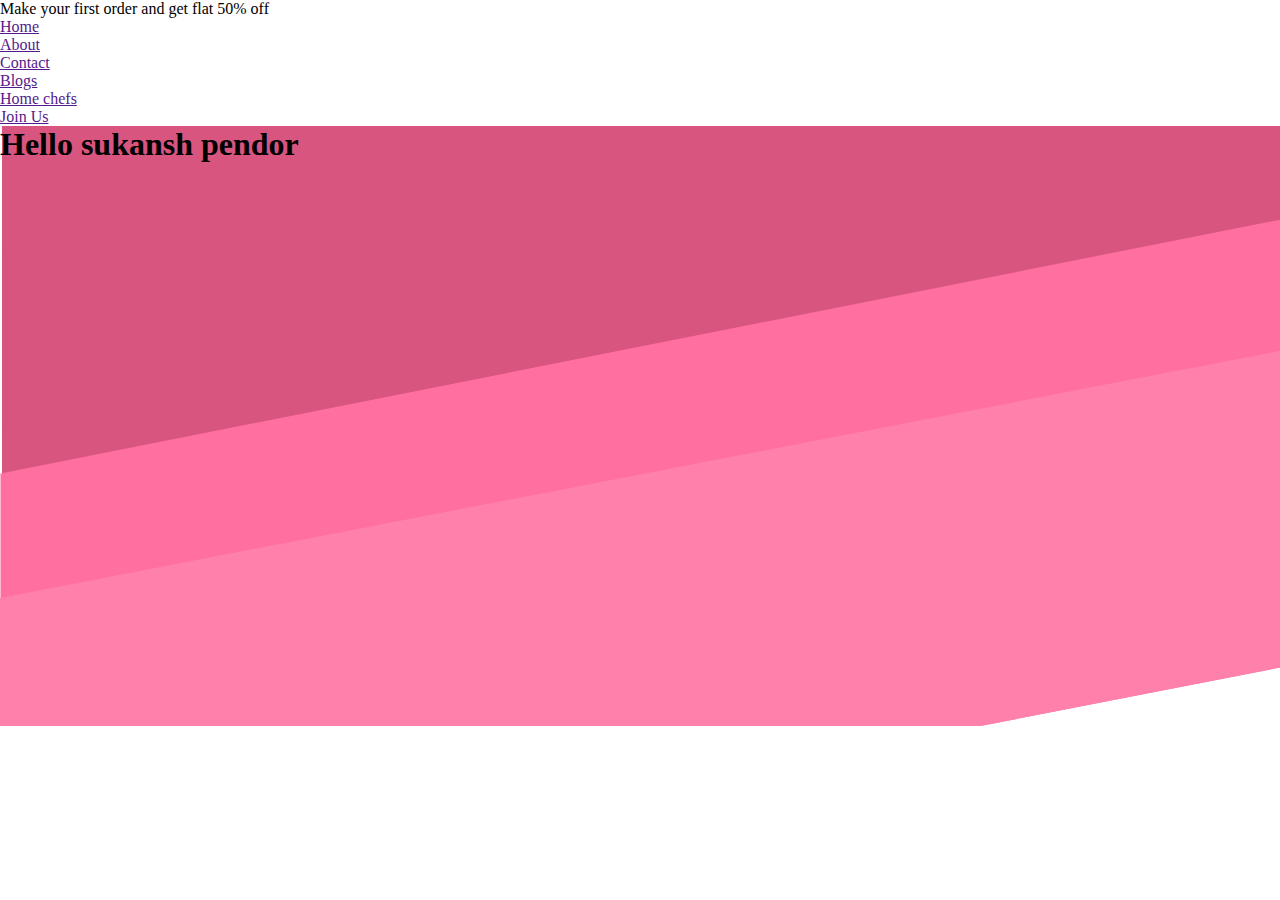
==== about.html @ 05176235 "tablet" ====
<!DOCTYPE html>
<html lang="en">

<head>
	<meta charset="UTF-8">
	<meta http-equiv="X-UA-Compatible" content="IE=edge">
	<meta name="viewport" content="width=device-width, initial-scale=1.0">
	<link rel="stylesheet" href="css/about.css">
	<link rel="stylesheet" href="https://use.fontawesome.com/releases/v5.15.4/css/all.css"
		integrity="sha384-DyZ88mC6Up2uqS4h/KRgHuoeGwBcD4Ng9SiP4dIRy0EXTlnuz47vAwmeGwVChigm" crossorigin="anonymous">
	<link rel="stylesheet" href="https://unpkg.com/aos@next/dist/aos.css" />
	<title>Aboutpage</title>
</head>

<body>

	<div class="banner" id="banner">
		<p>Make your first order and get flat 50% off</p>
	</div>
	<div class="up-scroll"><a href="#"><i class="fas fa-sort-up"></i></a></div>
	<div class="menu-bar" id="menu-bar" onclick="myFunction()">
		<i class="fas fa-bars"></i>
	</div>
	<div class="cross" id="cross" onclick="myFunction1()">
		<i class="fas fa-times"></i>
	</div>
	<div class="drop-boxes" id="drop-boxes">
		<div class="content">
			<div class="box-1"></div>
			<div class="box-2"></div>
			<div class="box-3"></div>
			<div class="box-4"></div>
			<div class="box-5"></div>
		</div>
	</div>
	<div class="menu-toggle" id="menu-toggle">
		<ul>
			<li><a href="">Home</a></li>
			<li><a href="">About</a></li>
			<li> <a href="">Contact</a> </li>
			<li><a href="">Blogs</a></li>
			<li><a href="">Home chefs</a></li>
			<li><a href="">Join Us</a></li>
		</ul>
	</div>


	<div class="container">

		<section class="homepage">
			<div class="content">
				<h1>Hello sukansh pendor</h1>
			</div>

		</section>

	</div>

	<script src="index.js"></script>

	<script src="https://unpkg.com/aos@next/dist/aos.js"></script>
	<script>
		AOS.init();
	</script>

</body>

</html>
---- css/about.css ----
* {
  margin: 0px;
  padding: 0px;
}

.container {
  width: 1517px;
  height: 100%;
}

.homepage {
  width: 100%;
  background-image: url("data:image/svg+xml,%3Csvg width='1440' height='792' viewBox='0 0 1440 792' fill='none' xmlns='http://www.w3.org/2000/svg'%3E%3Cpath d='M2.00001 4.24092e-05L1442 9.55716e-05L1442 66.0001L1.99998 354L2.00001 4.24092e-05Z' fill='%23D85580'/%3E%3Cpath d='M0.500058 347.5L1439.5 62.0001L1439.5 510.5L0.500052 791L0.500058 347.5Z' fill='%23FF6F9F'/%3E%3Cpath d='M4.67795e-05 472L1440 194L1440 510L8.86176e-05 792L4.67795e-05 472Z' fill='%23FF81AB'/%3E%3C/svg%3E ");
  background-repeat: no-repeat;
}

.homepage .content {
 
  background-size: 100% 100%;
  height: 600px;
  background-repeat: no-repeat;
}
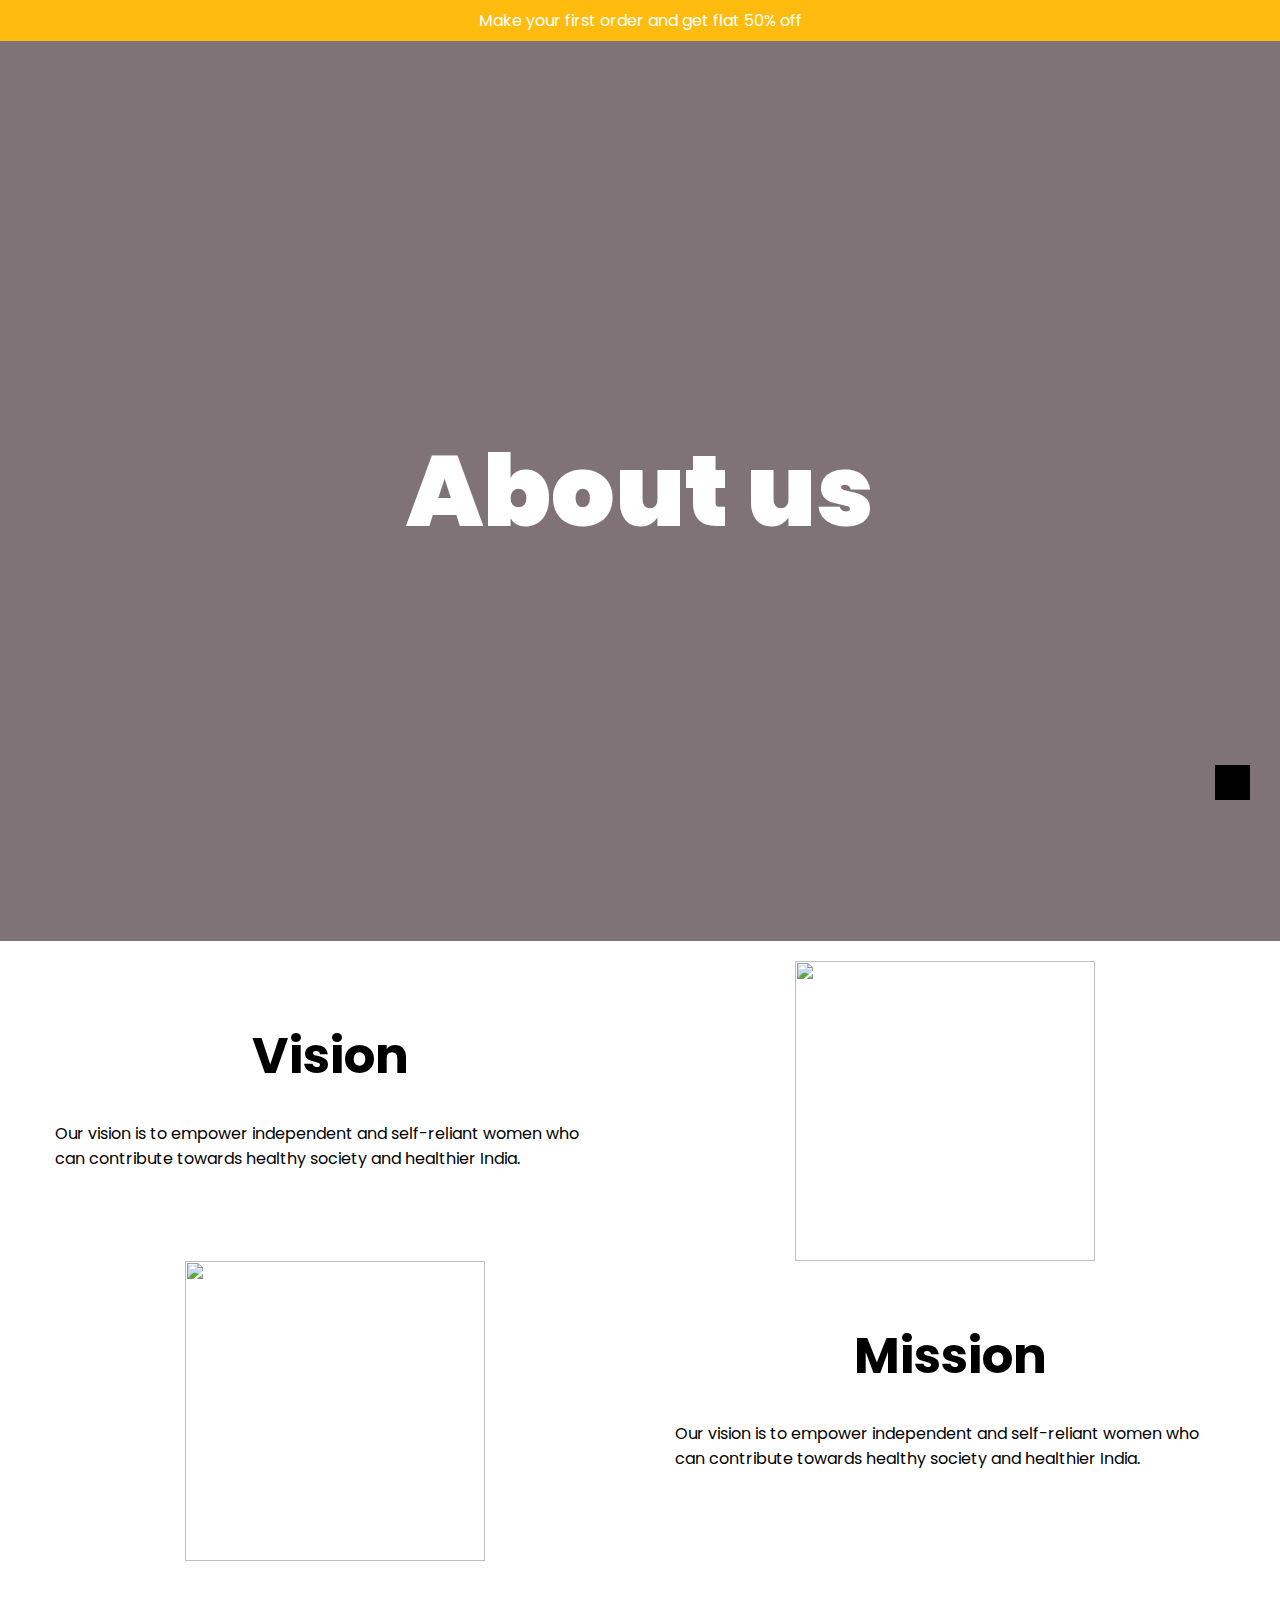
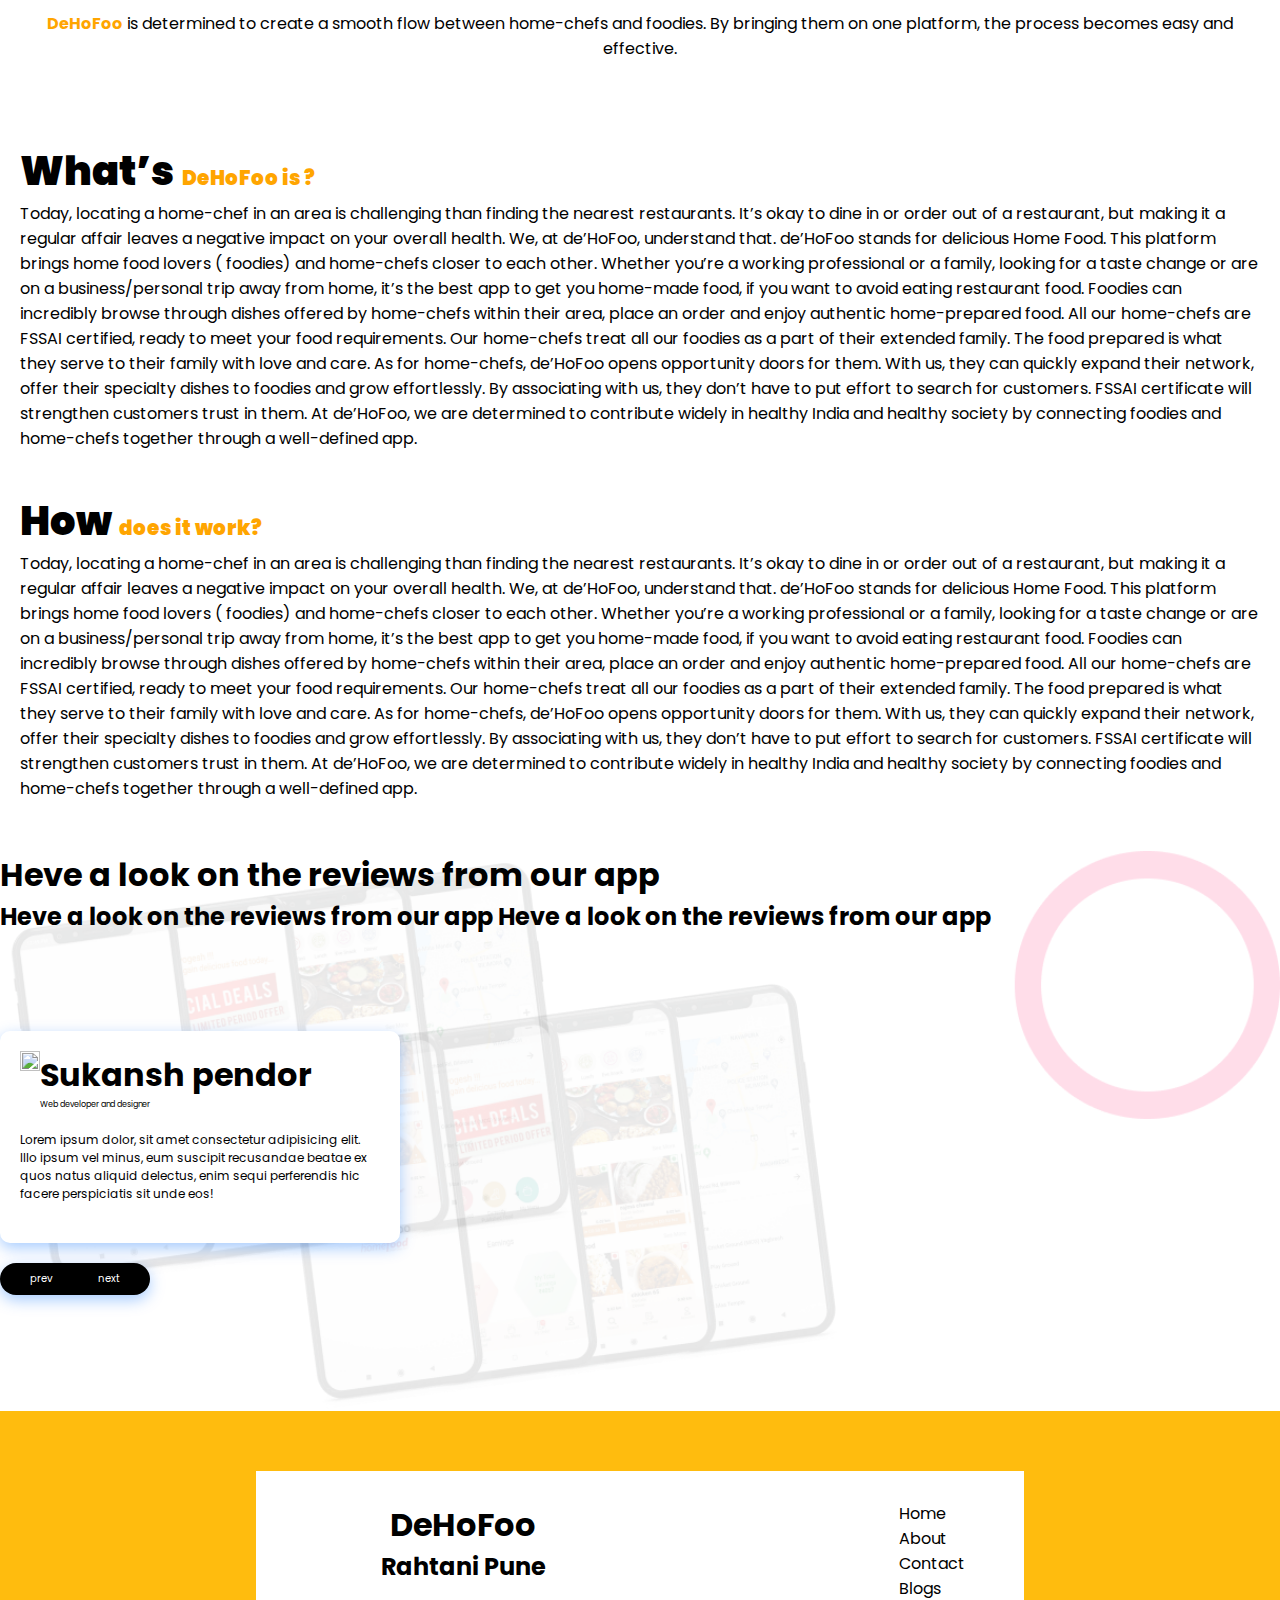
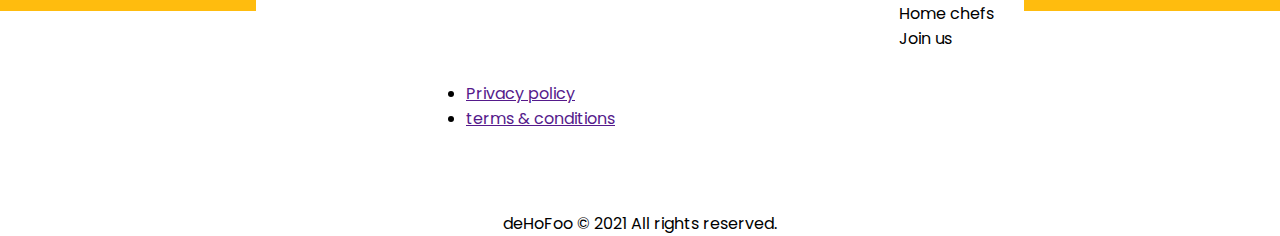
==== commit 7958a085: "review commit" ====
--- a/about.html
+++ b/about.html
@@ -6,6 +6,7 @@
 	<meta http-equiv="X-UA-Compatible" content="IE=edge">
 	<meta name="viewport" content="width=device-width, initial-scale=1.0">
 	<link rel="stylesheet" href="css/about.css">
+	<link rel="stylesheet" href="style.css">
 	<link rel="stylesheet" href="https://use.fontawesome.com/releases/v5.15.4/css/all.css"
 		integrity="sha384-DyZ88mC6Up2uqS4h/KRgHuoeGwBcD4Ng9SiP4dIRy0EXTlnuz47vAwmeGwVChigm" crossorigin="anonymous">
 	<link rel="stylesheet" href="https://unpkg.com/aos@next/dist/aos.css" />
@@ -45,16 +46,181 @@
 	</div>
 
 
-	<div class="container">
-
-		<section class="homepage">
-			<div class="content">
-				<h1>Hello sukansh pendor</h1>
-			</div>
-
-		</section>
-
-	</div>
+	<!-- <div class="container"> -->
+
+	<section class="homepage">
+		<div class="content">
+			<h1>About us</h1>
+		</div>
+
+	</section>
+
+	<section class="mission-vision">
+		<div class="content">
+			<div class="vission">
+
+				<div class="info">
+					<h1>Vision</h1>
+					<p>Our vision is to empower independent and self-reliant women who can contribute towards healthy
+						society and healthier India.</p>
+				</div>
+				<div class="image"><img src="images/mission.png" alt="" srcset=""></div>
+
+			</div>
+			<div class="mission">
+				<div class="image"><img src="images/vision.png" alt="" srcset=""></div>
+				<div class="info">
+					<h1>Mission</h1>
+					<p>Our vision is to empower independent and self-reliant women who can contribute towards healthy
+						society and healthier India.</p>
+				</div>
+
+			</div>
+		</div>
+	</section>
+
+	<section class="para">
+		<p><span>DeHoFoo</span> is determined to create a smooth flow between home-chefs and foodies. By bringing them
+			on one platform, the process becomes easy and effective.</p>
+	</section>
+
+	<section class="information">
+		<div class="content">
+			<div class="content-info">
+				<h1>What’s <span>DeHoFoo is ?</span></h1>
+				<p>Today, locating a home-chef in an area is challenging than finding the nearest restaurants. It’s okay
+					to dine in or order out of a restaurant, but making it a regular affair leaves a negative impact on
+					your overall health. We, at de’HoFoo, understand that.
+					de’HoFoo stands for delicious Home Food. This platform brings home food lovers ( foodies) and
+					home-chefs closer to each other. Whether you’re a working professional or a family, looking for a
+					taste change or are on a business/personal trip away from home, it’s the best app to get you
+					home-made food, if you want to avoid eating restaurant food.
+					Foodies can incredibly browse through dishes offered by home-chefs within their area, place an order
+					and enjoy authentic home-prepared food. All our home-chefs are FSSAI certified, ready to meet your
+					food requirements. Our home-chefs treat all our foodies as a part of their extended family. The food
+					prepared is what they serve to their family with love and care.
+					As for home-chefs, de’HoFoo opens opportunity doors for them. With us, they can quickly expand their
+					network, offer their specialty dishes to foodies and grow effortlessly. By associating with us, they
+					don’t have to put effort to search for customers. FSSAI certificate will strengthen customers trust
+					in them.
+					At de’HoFoo, we are determined to contribute widely in healthy India and healthy society by
+					connecting foodies and home-chefs together through a well-defined app.</p>
+			</div>
+
+			<div class="content-info">
+				<h1>How <span>does it work?</span></h1>
+				<p>Today, locating a home-chef in an area is challenging than finding the nearest restaurants. It’s okay
+					to dine in or order out of a restaurant, but making it a regular affair leaves a negative impact on
+					your overall health. We, at de’HoFoo, understand that.
+					de’HoFoo stands for delicious Home Food. This platform brings home food lovers ( foodies) and
+					home-chefs closer to each other. Whether you’re a working professional or a family, looking for a
+					taste change or are on a business/personal trip away from home, it’s the best app to get you
+					home-made food, if you want to avoid eating restaurant food.
+					Foodies can incredibly browse through dishes offered by home-chefs within their area, place an order
+					and enjoy authentic home-prepared food. All our home-chefs are FSSAI certified, ready to meet your
+					food requirements. Our home-chefs treat all our foodies as a part of their extended family. The food
+					prepared is what they serve to their family with love and care.
+					As for home-chefs, de’HoFoo opens opportunity doors for them. With us, they can quickly expand their
+					network, offer their specialty dishes to foodies and grow effortlessly. By associating with us, they
+					don’t have to put effort to search for customers. FSSAI certificate will strengthen customers trust
+					in them.
+					At de’HoFoo, we are determined to contribute widely in healthy India and healthy society by
+					connecting foodies and home-chefs together through a well-defined app.</p>
+			</div>
+		</div>
+	</section>
+
+
+	<section class="reviews">
+		<div class="content">
+			<div class="info">
+				<h1>Heve a look on the reviews from our app</h1>
+				<h2>Heve a look on the reviews from our app Heve a look on the reviews from our app</h2>
+			</div>
+			<div class="review">
+				<div class="review-box">
+					<div class="avatar">
+						<img src="images/vision.png" alt="" width="20px" height="20px">
+						<div class="name">
+							<h1>Sukansh pendor</h1>
+							<p>Web developer and designer</p>
+						</div>
+					</div>
+
+					<div class="comment">
+						Lorem ipsum dolor, sit amet consectetur adipisicing elit. Illo ipsum vel minus, eum suscipit
+						recusandae beatae ex quos natus aliquid delectus, enim sequi perferendis hic facere perspiciatis
+						sit unde eos!
+					</div>
+
+					<div class="star">
+						<i class="fas fa-star"></i>
+						<i class="fas fa-star"></i>
+						<i class="fas fa-star"></i>
+						<i class="fas fa-star"></i>
+						<i class="fas fa-star"></i>
+					</div>
+
+				</div>
+
+				<div class="prev-next-button">
+					<div class="pre">
+						<i class="fas fa-arrow-left"></i>
+						<p>prev</p>
+					</div>
+
+					<div class="nex">
+						<i class="fas fa-arrow-right"></i>
+						<p>next</p>
+					</div>
+				</div>
+			</div>
+		</div>
+
+
+		
+	</section>
+
+
+
+
+
+
+	<section class="footer">
+		<div class="content">
+			<div class="main-wrapper">
+				<div class="first-row">
+					<div class="address">
+						<h1>DeHoFoo</h1>
+						<h2>Rahtani Pune</h2>
+					</div>
+					<div class="testinomials">
+						<ul>
+							<li><a href="">Home</a></li>
+							<li><a href="">About</a></li>
+							<li><a href="">Contact</a></li>
+							<li><a href="">Blogs</a></li>
+							<li><a href="">Home chefs</a></li>
+							<li><a href="">Join us</a></li>
+						</ul>
+					</div>
+				</div>
+				<div class="second-row">
+					<img src="images/app.png" alt="" srcset="" width="150px" height=<div class="privacy">
+					<ul>
+						<li><a href="">Privacy policy</a></li>
+						<li><a href="">terms & conditions</a></li>
+					</ul>
+				</div>
+			</div>
+		</div>
+		</div>
+		<div class="copyright">
+			<p>deHoFoo © 2021 All rights reserved.</p>
+		</div>
+	</section>
+
+	<!-- </div> -->
 
 	<script src="index.js"></script>
 
--- a/css/about.css
+++ b/css/about.css
@@ -1,6 +1,9 @@
+@import url("https://fonts.googleapis.com/css2?family=Poppins&display=swap");
+
 * {
   margin: 0px;
   padding: 0px;
+  font-family: "Poppins", sans-serif;
 }
 
 .container {
@@ -10,13 +13,313 @@
 
 .homepage {
   width: 100%;
-  background-image: url("data:image/svg+xml,%3Csvg width='1440' height='792' viewBox='0 0 1440 792' fill='none' xmlns='http://www.w3.org/2000/svg'%3E%3Cpath d='M2.00001 4.24092e-05L1442 9.55716e-05L1442 66.0001L1.99998 354L2.00001 4.24092e-05Z' fill='%23D85580'/%3E%3Cpath d='M0.500058 347.5L1439.5 62.0001L1439.5 510.5L0.500052 791L0.500058 347.5Z' fill='%23FF6F9F'/%3E%3Cpath d='M4.67795e-05 472L1440 194L1440 510L8.86176e-05 792L4.67795e-05 472Z' fill='%23FF81AB'/%3E%3C/svg%3E ");
+  /*  */
+  /* background-repeat: no-repeat; */
+  /* background-size: 100% 100%; */
+}
+
+.homepage .content {
+  background-image: linear-gradient(rgba(0,0,0,0.5),rgba(0,0,0,0.5)), url("https://cdn.pixabay.com/photo/2016/12/16/15/25/christmas-1911637_960_720.jpg");
+  background-size: 100% 100%;
+  height: 100vh;
   background-repeat: no-repeat;
 }
 
-.homepage .content {
- 
+.homepage h1{
+  font-size: 100px;
+  font-weight: 1000;
+  color: white;
+}
+
+.mission-vision {
+  width: 100%;
+  display: flex;
+  justify-content: center;
+  align-items: center;
+}
+
+.mission-vision .content {
+  width: 1300px;
+  height: 100%;
+  padding: 20px;
+  display: flex;
+  justify-content: center;
+  align-items: center;
+  flex-direction: column;
+  flex-wrap: wrap;
+}
+
+.mission-vision .content img {
+  width: 300px;
+  height: 300px;
+}
+
+.mission-vision .vission {
+  width: 100%;
+  display: flex;
+  justify-content: center;
+  align-items: center;
+  flex-wrap: wrap;
+  /* background-color: gray; */
+}
+
+.mission-vision .mission {
+  width: 100%;
+  display: flex;
+  justify-content: center;
+  align-items: center;
+  flex-wrap: wrap;
+  /* background-color: gray; */
+}
+
+.mission-vision .info {
+  width: ;
+  display: flex;
+  justify-content: center;
+  align-items: center;
+  flex-direction: column;
+  flex-wrap: wrap;
+}
+
+.mission-vision .image {
+  width: 50%;
+  display: flex;
+  justify-content: center;
+  align-items: center;
+  flex-direction: column;
+  flex-wrap: wrap;
+}
+
+.mission-vision .info h1 {
+  font-style: normal;
+  font-weight:bolder;
+  font-size: 50px;
+  line-height: 70px;
+}
+
+.mission-vision .info p {
+  width: 550px;
+  margin: 30px;
+}
+
+.para {
+  text-align: center;
+  padding: 30px;
+}
+
+.para p span{
+  color: orange;
+  font-weight: bolder;
+}
+
+.information{
+  padding: 30px 0px;
+  width: 100%;
+  display: flex;
+  justify-content: center;
+  align-items: center;
+  flex-wrap: wrap;
+
+}
+
+.information .content{
+  width: 1300px;
+  display: flex;
+  justify-content: center;
+  align-items: center;
+  flex-direction: column;
+  flex-wrap: wrap;
+}
+
+.information .content .content-info{
+  margin: 20px;
+}
+
+.information .content .content-info h1{
+  font-weight: 1000;
+  font-size: 40px;
+}
+
+.information .content .content-info h1 span{
+  color: orange;
+  font-size: 20px;
+}
+
+.reviews{
+  width: 100%;
+  display: flex;
+  justify-content: center;
+  align-items: center;
+}
+
+.reviews .content{
+  width: 1300px;
+  height: 560px;
+  background-image: url("../images/rev.png");
   background-size: 100% 100%;
-  height: 600px;
-  background-repeat: no-repeat;
-}
+  display: flex;
+  flex-wrap: wrap;
+}
+
+.reviews .content .review-box{
+  width: 400px;
+  display: flex;
+  justify-content: left;
+  align-items: left;
+  flex-direction: column;
+  background-color: white;
+  box-shadow: rgba(0, 110, 255, 0.35) 0px 5px 15px;
+  padding: 20px;
+  border-radius: 10px;
+}
+
+.reviews .content .review-box .avatar{
+  display: flex;
+  justify-content: left;
+  align-items: left;
+
+}
+
+.reviews .content .review-box p{
+  font-size: 12px;
+}
+
+.reviews .content .review-box .comment{
+  font-size: 12px;
+  margin: 20px 0px;
+}
+
+.reviews .content .review-box .name p{
+  font-size: 8px;
+}
+
+.prev-next-button{
+  width: 150px;
+  background-color: rgb(0, 0, 0);
+  box-shadow: rgba(0, 110, 255, 0.35) 0px 5px 15px;
+  margin: 20px 0px;
+  display: flex;
+  justify-content: center;
+  align-items: center;
+  border-radius: 25px;
+  color: white;
+  padding: 8px;
+}
+
+.star i{
+  color: rgb(9, 255, 0);
+}
+
+.pre,.nex{
+  width: 50%;
+  display: flex;
+  justify-content: center;
+  align-items: center;
+  flex-direction: column;
+  font-size: 10px;
+  
+}
+
+.pre i,.nex i{
+  font-size: 16px;
+  cursor: pointer;
+}
+
+
+
+
+@media only screen and (min-device-width: 320px) and (max-device-width: 480px) {
+
+  .mission-vision .info{
+    background-color: white;
+    box-shadow: rgba(0, 110, 255, 0.35) 0px 5px 15px;
+    margin: 20px;
+    padding: 10px;
+    font-size: 12px;
+  }
+
+  .mission-vision .info h1 {
+    font-style: normal;
+    font-weight:bolder;
+    font-size: 30px;
+    line-height: 70px;
+  }
+
+  .mission-vision .content img {
+    display: none;
+    display: none;
+  }
+
+  .mission-vision .info p {
+    width: 90%;
+    margin: 10px;
+  }
+
+  .homepage h1{
+    font-size: 50px;
+    font-weight: 1000;
+    color: white;
+  }
+
+  .mission-vision .info h1 {
+    font-size: 25px;
+  }
+
+  .information .content .content-info h1{
+    font-size: 25px;
+  }
+
+  .information .content .content-info h1 span{
+    font-size: 13px;
+  }
+
+  .information .content .content-info p{
+    font-size: 12px;
+  }
+
+  .reviews .content{
+    width: 90%;
+    display: flex;
+    justify-content: center;
+    align-items: center;
+  }
+
+  .reviews .content .review-box{
+    width: 70%;
+  }
+}
+
+
+@media only screen and (min-device-width: 481px) and (max-device-width: 767px){
+
+  .mission-vision .info{
+    width: 70%;
+    background-color: white;
+    box-shadow: rgba(0, 110, 255, 0.35) 0px 5px 15px;
+    margin: 20px;
+
+
+
+  }
+
+  .mission-vision .info p{
+    width: 90%;
+  }
+  .mission-vision .content{
+    width: 100%;
+  }
+
+  .reviews .content{
+    width: 100%;
+  }
+
+  .reviews .content{
+    width: 90%;
+  }
+
+  .mission-vision .content img {
+    display: none;
+    display: none;
+  }
+
+}--- a/style.css
+++ b/style.css
@@ -0,0 +1,1059 @@
+@import url("https://fonts.googleapis.com/css2?family=Poppins&display=swap");
+
+* {
+  margin: 0px;
+  padding: 0px;
+  box-sizing: border-box;
+  font-family: "Poppins", sans-serif;
+  scroll-behavior: smooth;
+}
+
+.drop-boxes {
+  width: 100%;
+  height: 100vh;
+  display: none;
+  position: fixed;
+  z-index: 1100;
+}
+
+.drop-boxes .content {
+  width: 100%;
+  height: 100vh;
+  display: flex;
+}
+
+.drop-boxes .box-1 {
+  width: 20%;
+  height: 100vh;
+  background-color: lightyellow;
+  animation-name: boxone;
+  animation-iteration-count: 1;
+  animation-duration: 0.2s;
+}
+
+@keyframes boxone {
+  0% {
+    height: 0;
+  }
+  100% {
+    height: 100vh;
+  }
+}
+
+.drop-boxes .box-2 {
+  width: 20%;
+  height: 100vh;
+  background-color: lightyellow;
+  animation-name: boxtwo;
+  animation-iteration-count: 1;
+  animation-duration: 0.4s;
+}
+
+@keyframes boxtwo {
+  0% {
+    height: 0;
+  }
+  100% {
+    height: 100vh;
+  }
+}
+
+.drop-boxes .box-3 {
+  width: 20%;
+  height: 100vh;
+  background-color: lightyellow;
+  animation-name: boxthree;
+  animation-iteration-count: 1;
+  animation-duration: 0.6s;
+}
+
+@keyframes boxthree {
+  0% {
+    height: 0;
+  }
+  100% {
+    height: 100vh;
+  }
+}
+
+.drop-boxes .box-4 {
+  width: 20%;
+  height: 100vh;
+  background-color: lightyellow;
+  animation-name: boxfour;
+  animation-iteration-count: 1;
+  animation-duration: 0.8s;
+}
+
+@keyframes boxfour {
+  0% {
+    height: 0;
+  }
+  100% {
+    height: 100vh;
+  }
+}
+
+.drop-boxes .box-5 {
+  width: 20%;
+  height: 100vh;
+  background-color: lightyellow;
+  animation-name: boxfive;
+  animation-iteration-count: 1;
+  animation-duration: 1s;
+}
+
+@keyframes boxfive {
+  0% {
+    height: 0;
+  }
+  100% {
+    height: 100vh;
+  }
+}
+
+.menu-toggle {
+  width: 100%;
+  height: 100vh;
+  /* background-color: white; */
+  display: flex;
+  justify-content: center;
+  align-items: center;
+  display: none;
+  position: fixed;
+
+  z-index: 1200;
+}
+
+.menu-toggle li {
+  list-style-type: none;
+}
+
+.menu-toggle li a {
+  text-decoration: none;
+  color: rgb(0, 0, 0);
+  margin: 10px;
+}
+
+.cross {
+  position: fixed;
+  z-index: 1300;
+  display: none;
+  position: fixed;
+  left: 5%;
+}
+
+.menu-bar {
+  position: fixed;
+  right: 5%;
+  display: none;
+  color: black;
+  background-color: rgb(255, 174, 0);
+  padding: 2px 8px;
+  border-radius: 4px;
+  z-index: 800;
+}
+
+.up-scroll {
+  width: 35px;
+  height: 35px;
+  position: fixed;
+  bottom: 100px;
+  right: 30px;
+  color: rgb(255, 255, 255);
+  font-size: 30px;
+  background-color: black;
+  border: 1px solid black;
+  display: flex;
+  justify-content: center;
+  align-items: center;
+  cursor: pointer;
+}
+
+.container {
+  width: 1510px;
+  margin: auto;
+  /* background-color: red; */
+}
+
+.banner {
+  display: flex;
+  width: 100%;
+  justify-content: center;
+  align-items: center;
+  padding: 8px;
+  background-color: #ffbc0e;
+  color: white;
+}
+
+.menu_list {
+  display: flex;
+  justify-content: center;
+  align-items: center;
+}
+
+.menu_list li {
+  list-style-type: none;
+  float: left;
+}
+
+.menu_list li a {
+  text-decoration: none;
+  color: black;
+  margin: 10px;
+  font-weight: 400;
+}
+
+.social {
+  margin: auto;
+  padding: 8px;
+  border-radius: 25px;
+  background-color: #ffbc0e;
+  width: 30%;
+  display: flex;
+  justify-content: center;
+  align-items: center;
+}
+
+.social i {
+  margin-right: 10px;
+  font-size: 18px;
+}
+
+.social li {
+  list-style-type: none;
+  float: left;
+}
+
+.social li a {
+  text-decoration: none;
+  color: white;
+  margin-left: 10px;
+}
+
+.homepage {
+  /* height: 100%; */
+  background-color: #ffe7ef;
+}
+
+.homepage .content {
+  display: flex;
+  flex-wrap: wrap;
+  justify-content: center;
+  align-items: center;
+}
+
+/*  */
+.homepage .info {
+  width: 50%;
+  display: flex;
+  justify-content: center;
+  align-items: left;
+  flex-direction: column;
+  height: 450px;
+}
+
+.homepage .info h1:nth-of-type(2) {
+  font-size: 50px;
+  width: 600px;
+  font-weight: 1000;
+}
+
+.homepage .info h1:nth-of-type(2) span {
+  color: #ffbc0e;
+}
+
+.homepage .info .info-para-head {
+  text-align: center;
+  display: none;
+}
+
+.homepage .info .site-info {
+  text-align: center;
+  color: white;
+  display: none;
+}
+
+.para i {
+  color: greenyellow;
+}
+
+.homepage .content .social-homepage {
+  width: 100%;
+  display: none;
+  /* background-color: gray; */
+}
+
+.homepage .content .social-homepage .content {
+  width: 70%;
+  display: flex;
+  justify-content: right;
+  align-items: center;
+  /* height: 25px; */
+  background-color: black;
+  color: white;
+  font-size: 7px;
+  border-radius: 25px;
+  padding: 8px;
+}
+
+.homepage .content .social-homepage .content li {
+  float: left;
+  list-style-type: none;
+}
+
+.homepage .content .social-homepage .content li i {
+  margin-right: 5px;
+}
+
+.homepage .content .social-homepage .content li a {
+  color: rgb(0, 0, 0);
+  text-decoration: none;
+  margin: 5px;
+}
+
+.homepage .home-image {
+  width: 100%;
+  height: 100%;
+  /* display: flex; */
+  /* justify-content: center; */
+  /* align-items: center; */
+  display: none;
+  margin: 30px 0px;
+}
+
+.video {
+  display: flex;
+  justify-content: center;
+  align-items: center;
+}
+
+.three-cards {
+  /* width: 100%; */
+  height: 100%;
+  display: flex;
+  justify-content: center;
+  align-items: center;
+  flex-direction: column;
+}
+
+.three-cards h2 {
+  text-align: center;
+  margin: 30px;
+}
+
+.three-cards h2 span {
+  color: rgba(255, 0, 85, 1);
+}
+
+.three-cards .content {
+  width: 80%;
+  margin: auto;
+  display: flex;
+  justify-content: center;
+  align-items: center;
+  height: 400px;
+  flex-wrap: wrap;
+}
+
+.box {
+  display: flex;
+  justify-content: center;
+  align-items: center;
+  flex-direction: column;
+  width: 270px;
+  margin: auto;
+  background: #ffffff;
+  box-shadow: rgba(0, 110, 255, 0.35) 0px 5px 15px;
+  border-radius: 6px;
+  padding: 15px;
+}
+
+.box p {
+  font-size: 13px;
+  color: gray;
+}
+
+.box img {
+  width: 100px;
+  height: 100px;
+}
+
+.photos-content {
+  width: 100%;
+  height: 100%;
+}
+
+.photos-content .content {
+  height: 100%;
+  /* background-color: gray; */
+  display: flex;
+  flex-direction: column;
+  justify-content: center;
+  align-items: center;
+  flex-wrap: wrap;
+}
+
+.first-row {
+  display: flex;
+  justify-content: center;
+  align-content: center;
+  flex-wrap: wrap;
+}
+
+.first-row img {
+  width: 33%;
+}
+
+.first-row p {
+  width: 33%;
+  display: flex;
+  justify-content: center;
+  align-items: center;
+  padding: 40px;
+}
+
+.app-section {
+  width: 100%;
+}
+
+.app-section .content {
+  width: 100%;
+  height: 100%;
+  padding: 40px;
+  display: flex;
+  justify-content: center;
+  align-content: center;
+  flex-direction: column;
+}
+
+.app-section .content .info {
+  width: 300px;
+  font-weight: 700;
+}
+.app-section .content .image {
+  height: 100%;
+  padding: 20px;
+  display: flex;
+  justify-content: center;
+  align-items: center;
+  margin: 60px;
+}
+
+.app-section .content .image img {
+  width: 460px;
+  height: 300px;
+  z-index: 10000;
+}
+
+.app-section .content .image svg {
+  position: absolute;
+  z-index: 1;
+}
+
+.app-section .content .paragraph {
+  font-size: 14px;
+  padding: 30px 0px;
+}
+
+.download-landpage {
+  width: 100%;
+  height: 600px;
+}
+
+.download-landpage .content {
+  width: 100%;
+  display: flex;
+  justify-content: center;
+  align-items: center;
+  flex-wrap: wrap;
+}
+
+.download-landpage .content .info {
+  display: flex;
+  align-items: center;
+  flex-direction: column;
+  justify-content: flex-start;
+  height: 50%;
+  width: 50%;
+}
+
+.download-landpage .content .photos-content {
+  width: 50%;
+  display: flex;
+  justify-content: right;
+  align-items: center;
+}
+
+.slideshow-container {
+  width: 100%;
+  /* position: relative; */
+  /* margin: auto; */
+  display: flex;
+  justify-content: center;
+  align-items: center;
+}
+
+/* Hide the images by default */
+.mySlides {
+  width: 30%;
+  /* background-color: gray; */
+
+  /* background-color: gray; */
+  padding: 20px;
+  display: flex;
+  justify-content: center;
+  align-items: center;
+}
+
+.slide-box {
+  background-color: white;
+  box-shadow: rgba(0, 110, 255, 0.35) 0px 5px 15px;
+  padding: 20px;
+}
+
+.mySlides .slide-box {
+  width: 100%;
+  height: 100%;
+}
+
+.mySlides .slide-box p:nth-of-type(2) {
+  text-align: right;
+  margin: 10px;
+  font-size: 9px;
+}
+
+/* Next & previous buttons */
+.prev,
+.next {
+  cursor: pointer;
+  position: absolute;
+  top: 50%;
+  width: auto;
+  margin-top: -22px;
+  padding: 16px;
+  color: white;
+  font-weight: bold;
+  font-size: 18px;
+  transition: 0.6s ease;
+  border-radius: 0 3px 3px 0;
+  user-select: none;
+}
+
+/* Position the "next button" to the right */
+.next {
+  right: 0;
+  border-radius: 3px 0 0 3px;
+}
+
+/* On hover, add a black background color with a little bit see-through */
+.prev:hover,
+.next:hover {
+  background-color: rgba(0, 0, 0, 0.8);
+}
+
+/* Caption text */
+.text {
+  color: #f2f2f2;
+  font-size: 15px;
+  padding: 8px 12px;
+  position: absolute;
+  bottom: 8px;
+  width: 100%;
+  text-align: center;
+}
+
+/* Number text (1/3 etc) */
+.numbertext {
+  color: #f2f2f2;
+  font-size: 12px;
+  padding: 8px 12px;
+  position: absolute;
+  top: 0;
+}
+
+/* The dots/bullets/indicators */
+/* .dot { */
+/* cursor: pointer; */
+/* height: 15px; */
+/* width: 15px; */
+/* margin: 0 2px; */
+/* background-color: #bbb; */
+/* border-radius: 50%; */
+/* display: inline-block; */
+/* transition: background-color 0.6s ease; */
+/* } */
+/*  */
+/* .active, .dot:hover { */
+/* background-color: #717171; */
+/* } */
+
+/* Fading animation */
+.fade {
+  -webkit-animation-name: fade;
+  -webkit-animation-duration: 1.5s;
+  animation-name: fade;
+  animation-duration: 1.5s;
+}
+
+@-webkit-keyframes fade {
+  from {
+    opacity: 0.4;
+  }
+  to {
+    opacity: 1;
+  }
+}
+
+@keyframes fade {
+  from {
+    opacity: 0.4;
+  }
+  to {
+    opacity: 1;
+  }
+}
+
+.footer {
+  width: 100%;
+  height: 100%;
+}
+
+.footer .content {
+  width: 100%;
+  height: 400px;
+  display: flex;
+  justify-content: center;
+  align-items: center;
+  flex-direction: column;
+  background-image: linear-gradient(180deg, #ffbc0e 50%, white 50%);
+  color: rgb(0, 0, 0);
+}
+
+.main-wrapper {
+  width: 60%;
+  height: 70%;
+  background-color: white;
+}
+
+.footer .content .first-row {
+  /* background-color: gray; */
+  padding: 30px;
+}
+
+.footer .content .first-row .address {
+  width: 50%;
+  display: flex;
+  justify-content: left;
+  align-items: center;
+  flex-direction: column;
+}
+
+.footer .content .first-row .testinomials {
+  width: 50%;
+  display: flex;
+  justify-content: right;
+  align-items: center;
+}
+
+.footer .content .first-row .testinomials li {
+  list-style-type: none;
+  /* float: left; */
+}
+
+.footer .content .first-row .testinomials li a {
+  text-decoration: none;
+  color: black;
+}
+
+.footer .content .second-row {
+  width: 100%;
+  /* background-color: gray; */
+  display: flex;
+  justify-content: left;
+  align-items: center;
+  /* flex-direction: column; */
+}
+
+.footer .content .second-row .privacy {
+  display: flex;
+  /* flex-direction: column; */
+  margin: 0px 30px;
+}
+
+.footer .content .second-row .privacy li {
+  list-style-type: none;
+}
+
+.footer .content .second-row .privacy li a {
+  text-decoration: none;
+  color: black;
+  font-size: 9px;
+}
+
+.copyright {
+  width: 100%;
+  text-align: center;
+}
+
+@media only screen and (min-device-width: 320px) and (max-device-width: 480px) {
+  .banner {
+    font-size: 12px;
+    background-image: linear-gradient(120deg, orange 50%, white 50%);
+    color: black;
+  }
+
+  .three-cards {
+    background-image: ;
+  }
+
+  .homepage .content .social-homepage {
+    /* display: block; */
+    display: flex;
+    justify-content: center;
+    align-items: center;
+    margin: 5px 0px;
+  }
+
+  .homepage .content .social-homepage .content {
+    background-color: orange;
+    color: rgb(255, 255, 255);
+  }
+
+  .homepage .content .social-homepage .content a {
+    font-size: 11px;
+    color: black;
+    font-weight: bold;
+  }
+  .homepage {
+    /* background-image: url("data:image/svg+xml,%3Csvg width='360' height='860' viewBox='0 0 360 860' fill='none' xmlns='http://www.w3.org/2000/svg'%3E%3Crect width='360' height='860' fill='white'/%3E%3Cpath d='M479.558 48.6896L200.334 -137L-276 579.27L3.22413 764.96C3.22413 764.96 217.998 646.145 309.998 496.145C401.998 346.145 479.558 48.6896 479.558 48.6896Z' fill='%23FFBC0E'/%3E%3Cpath d='M435.7 48.8401L110.233 -167.602L-364.241 545.871L-38.7733 762.313C-38.7733 762.313 104 481 82 328C60 175 435.7 48.8401 435.7 48.8401Z' fill='%23C00040'/%3E%3C/svg%3E%0A"); */
+    background-image: linear-gradient(
+        rgba(0, 0, 0, 0.2) 40%,
+        rgb(255, 255, 255) 60%
+      ),
+      url("https://expertphotography.b-cdn.net/wp-content/uploads/2020/06/diy-food-background.jpg");
+    /* background-size: 100% 100%; */
+    height: 100vh;
+    background-repeat: no-repeat;
+  }
+
+  .homepage .content {
+    flex-wrap: wrap;
+    flex-direction: column;
+  }
+
+  .homepage .home-image {
+    width: 100%;
+    height: 100%;
+    display: flex;
+    justify-content: center;
+    align-items: center;
+    /* display: none; */
+    margin: 20px 0px;
+  }
+  .homepage .info {
+    width: 95%;
+    display: flex;
+    justify-content: left;
+    align-items: left;
+    flex-direction: column;
+    height: 450px;
+  }
+
+  .homepage .info h1:nth-of-type(1) {
+    display: none;
+  }
+
+  .homepage .info h1:nth-of-type(2) {
+    margin: 5px 0px;
+    background-image: linear-gradient(120deg, white, lightyellow);
+    background-size: 100% 100%;
+    box-shadow: 0 4px 30px rgba(0, 0, 0, 0.1);
+    backdrop-filter: blur(5px);
+    -webkit-backdrop-filter: blur(5px);
+    border: 1px solid rgba(255, 255, 255, 0.3);
+    padding: 20px;
+    font-size: 30px;
+    width: 100%;
+    font-weight: 1000;
+    color: rgb(0, 0, 0);
+    border-radius: 10px;
+  }
+
+  .homepage .content .info-para-head {
+    display: block;
+    color: orange;
+    margin: 20px;
+  }
+
+  .homepage .info .site-info {
+    margin: 20px auto;
+    display: block;
+    font-size: 13px;
+    width: 80%;
+    color: rgb(255, 255, 255);
+    /* background-color: gray; */
+  }
+
+  .homepage .info .para {
+    display: none;
+  }
+
+  .three-cards .content {
+    height: 100%;
+    display: flex;
+    flex-direction: column;
+  }
+
+  .nav {
+    display: none;
+  }
+  .container {
+    width: 100%;
+    margin: auto;
+    /* background-color: red; */
+  }
+  .menu-bar {
+    display: block;
+  }
+
+  .up-scroll {
+    display: none;
+    transition: 0.6s;
+  }
+
+  .homepage .info h1:nth-of-type(2) {
+    font-size: 25px;
+    /* width: 50%; */
+    font-weight: 1000;
+  }
+  .menu_list {
+    display: none;
+  }
+
+  .app-section .content {
+    /* background-image: url('images/back.jpg'); */
+    background-image: url("data:image/svg+xml,%3Csvg width='360' height='549' viewBox='0 0 360 549' fill='none' xmlns='http://www.w3.org/2000/svg'%3E%3Crect x='261' y='169.074' width='184' height='28' rx='10' transform='rotate(-44.5465 261 169.074)' fill='%23FFBC0E'/%3E%3Crect x='-65' y='491.074' width='184' height='28' rx='10' transform='rotate(-44.5465 -65 491.074)' fill='%23FFBC0E'/%3E%3Crect x='-69' y='541.074' width='184' height='13.7048' rx='6.85241' transform='rotate(-44.5465 -69 541.074)' fill='%23FF725E'/%3E%3Crect x='276' y='127.074' width='184' height='13.7048' rx='6.85241' transform='rotate(-44.5465 276 127.074)' fill='%23FF725E'/%3E%3C/svg%3E%0A");
+    background-size: 100% 100%;
+    font-weight: 500;
+  }
+
+  .app-section .content h1 {
+    font-weight: 700;
+  }
+
+  .app-section .content .paragraph {
+    font-size: 14px;
+    font-weight: 800;
+    padding: 30px 0px;
+  }
+
+  .app-section .content .image svg {
+    display: none;
+  }
+  .app-section .content .image img {
+    width: 236px;
+    height: 157px;
+    z-index: 1000;
+  }
+
+  .video iframe {
+    width: 80%;
+    height: 150px;
+    margin: 20px;
+    border-radius: 10px;
+  }
+
+  .box {
+    margin: 10px;
+  }
+
+  .first-row img {
+    width: 80%;
+  }
+
+  .first-row p {
+    width: 80%;
+    display: flex;
+    justify-content: center;
+    align-items: center;
+    padding: 40px;
+  }
+
+  .photos-content {
+    display: none;
+  }
+
+  .mySlides {
+    width: 100%;
+    background-image: url("data:image/svg+xml,%3Csvg width='360' height='416' viewBox='0 0 360 416' fill='none' xmlns='http://www.w3.org/2000/svg'%3E%3Crect x='-90.75' y='317.566' width='560' height='119.262' transform='rotate(-34.482 -90.75 317.566)' fill='%23FFBC0E'/%3E%3C/svg%3E%0A");
+  }
+
+  .mySlides img {
+    width: 100%;
+    height: 200px;
+  }
+
+  .footer .content {
+    background-image: linear-gradient(black, black);
+    color: white;
+  }
+
+  .footer .content .main-wrapper {
+    width: 100%;
+    background-color: black;
+    color: white;
+  }
+
+  .footer .content .first-row {
+    width: 100%;
+    /* background-color: gray; */
+    font-size: 17px;
+  }
+
+  .footer .content .first-row h1,
+  h2 {
+    font-size: 17px;
+  }
+
+  .footer .content .first-row .testinomials li a {
+    color: white;
+    font-size: 10px;
+  }
+
+  .footer .content .second-row {
+    padding: 20px;
+  }
+
+  .footer .content .second-row .privacy li a {
+    color: white;
+  }
+
+  .copyright p {
+    font-size: 13px;
+    padding: 8px;
+  }
+
+  
+}
+
+/* Smartphones (landscape) ----------- */
+@media only screen and (min-width: 321px) {
+  /* Styles */
+}
+
+/* Smartphones (portrait) ----------- */
+@media only screen and (max-width: 320px) {
+  /* Styles */
+}
+
+@media only screen and (min-device-width: 481px) and (max-device-width: 767px) {
+  .container {
+    max-width: 100%;
+  }
+
+  .homepage {
+    width: 100%;
+  }
+
+  .homepage .content h1:nth-of-type(2) {
+    font-size: 20px;
+  }
+
+  .banner {
+    width: 100%;
+  }
+
+  .menu_list {
+    display: none;
+  }
+
+  .nav .content {
+    display: none;
+  }
+
+  .three-cards .content {
+    height: 100%;
+  }
+
+  .three-cards .content .box {
+    margin: 10px;
+  }
+
+  .photos-content .first-row {
+    height: 300px;
+    font-size: 10px;
+  }
+
+  .photos-content .first-row img {
+    height: 300px;
+  }
+
+  .mySlides {
+    width: 50%;
+    height: 400px;
+  }
+
+  .up-scroll {
+    display: none;
+  }
+
+  .menu-bar {
+    display: block;
+  }
+
+  .footer h1,
+  h2 {
+    font-size: 18px;
+  }
+
+  .footer img {
+    width: 100px;
+    height: 27px;
+  }
+
+  .footer a {
+    font-size: 11px;
+  }
+
+  .app-section {
+    background-image: linear-gradient(
+      rgba(255, 255, 255, 0.26),
+      rgba(255, 251, 0, 0.37)
+    );
+    border-radius: 30% 70% 70% 30% / 30% 30% 70% 70%;
+  }
+
+  .app-section svg {
+    display: none;
+  }
+}
+
+/* iPads (portrait and landscape) ----------- */
+@media only screen and (min-device-width: 768px) and (max-device-width: 1024px) {
+  /* Styles */
+}
+
+/* iPads (landscape) ----------- */
+@media only screen and (min-device-width: 768px) and (max-device-width: 1024px) and (orientation: landscape) {
+  /* Styles */
+}
+
+/* iPads (portrait) ----------- */
+@media only screen and (min-device-width: 768px) and (max-device-width: 1024px) and (orientation: portrait) {
+  /* Styles */
+}
+/**********
+  iPad 3
+  **********/
+@media only screen and (min-device-width: 768px) and (max-device-width: 1024px) and (orientation: landscape) and (-webkit-min-device-pixel-ratio: 2) {
+  /* Styles */
+}
+
+@media only screen and (min-device-width: 768px) and (max-device-width: 1024px) and (orientation: portrait) and (-webkit-min-device-pixel-ratio: 2) {
+  /* Styles */
+}
+/* Desktops and laptops ----------- */
+@media only screen and (min-width: 1224px) {
+  /* Styles */
+}
